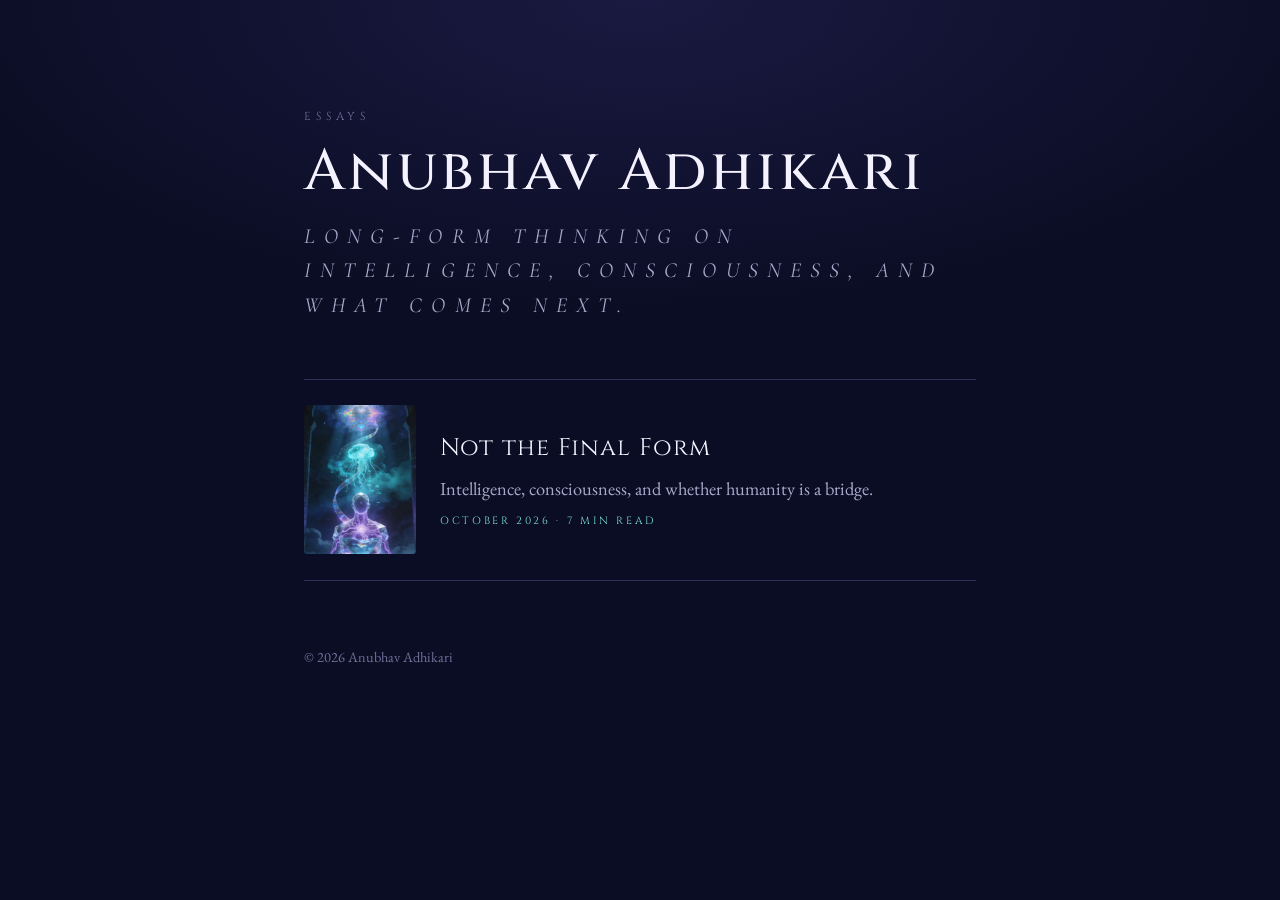
==== index.html @ cbd443fd "Publish essays site with "Not the Final Form" Co-Authored-By: Claude Opus 5.5 (1M context) <noreply@" ====
<!doctype html>
<html lang="en">
<head>
<meta charset="utf-8">
<meta name="viewport" content="width=device-width, initial-scale=1, viewport-fit=cover">
<title>Essays by Anubhav Adhikari</title>
<meta name="description" content="Long-form essays by Anubhav Adhikari on intelligence, consciousness, and technology.">
<link rel="preconnect" href="https://fonts.googleapis.com">
<link rel="preconnect" href="https://fonts.gstatic.com" crossorigin>
<link rel="stylesheet" href="https://fonts.googleapis.com/css2?family=Cinzel:wght@400;500&family=Cormorant+Garamond:ital@1&family=EB+Garamond:wght@400;500&display=swap">
<style>
:root {
  --night: #0b0d24; --ink: #d9dcef; --ink-soft: #a6abcb; --ink-faint: #6d7299;
  --violet: #b9a4ff; --teal: #7fe3e0; --rule: rgba(185, 164, 255, 0.22);
  --display: "Cinzel", "Times New Roman", serif;
  --quote: "Cormorant Garamond", Garamond, serif;
  --body: "EB Garamond", Garamond, Georgia, serif;
  color-scheme: dark;
}
* { box-sizing: border-box; }
body {
  margin: 0; min-height: 100vh;
  background: var(--night);
  background-image: radial-gradient(ellipse 80% 50% at 50% 0%, rgba(80, 70, 170, 0.22), transparent 70%);
  color: var(--ink); font-family: var(--body); font-size: 1.15rem; line-height: 1.6;
  -webkit-font-smoothing: antialiased;
}
.wrap { max-width: 44rem; margin: 0 auto; padding: clamp(4rem, 12vh, 8rem) 16px 4rem; }
header p { font-family: var(--display); font-size: 0.72rem; letter-spacing: 0.42em; text-transform: uppercase; color: var(--ink-faint); margin: 0 0 1rem; }
h1 { font-family: var(--display); font-weight: 500; font-size: clamp(2.2rem, 1.6rem + 3vw, 3.6rem); letter-spacing: 0.06em; line-height: 1.05; margin: 0; color: #f4f2ff; }
.intro { font-family: var(--quote); font-style: italic; font-size: 1.35rem; color: var(--ink-soft); margin: 1rem 0 0; }
ul { list-style: none; margin: 3.5rem 0 0; padding: 0; border-top: 1px solid var(--rule); }
li { border-bottom: 1px solid var(--rule); }
.essay { display: grid; grid-template-columns: 7rem 1fr; gap: 1.5rem; padding: 1.6rem 0; color: inherit; text-decoration: none; align-items: center; }
.essay img { width: 100%; aspect-ratio: 3 / 4; object-fit: cover; border-radius: 3px; }
.essay h2 { font-family: var(--display); font-weight: 400; font-size: 1.5rem; letter-spacing: 0.05em; margin: 0; color: #f4f2ff; }
.essay p { margin: 0.4rem 0 0; color: var(--ink-soft); }
.essay small { display: block; margin-top: 0.6rem; font-family: var(--display); font-size: 0.66rem; letter-spacing: 0.25em; text-transform: uppercase; color: var(--teal); }
.essay:hover h2, .essay:focus-visible h2 { color: var(--violet); }
.essay:focus-visible { outline: 2px solid var(--teal); outline-offset: 4px; }
footer { margin-top: 4rem; font-size: 0.9rem; color: var(--ink-faint); }
@media (max-width: 480px) { .essay { grid-template-columns: 5rem 1fr; gap: 1rem; } }
</style>
</head>
<body>
<div class="wrap">
  <header>
    <p>Essays</p>
    <h1>Anubhav Adhikari</h1>
    <p class="intro">Long-form thinking on intelligence, consciousness, and what comes next.</p>
  </header>
  <ul>
    <li>
      <a class="essay" href="not-the-final-form/">
        <img src="not-the-final-form/img/cover.jpg" alt="">
        <div>
          <h2>Not the Final Form</h2>
          <p>Intelligence, consciousness, and whether humanity is a bridge.</p>
          <small>October 2026 · 7 min read</small>
        </div>
      </a>
    </li>
  </ul>
  <footer>© 2026 Anubhav Adhikari</footer>
</div>
</body>
</html>
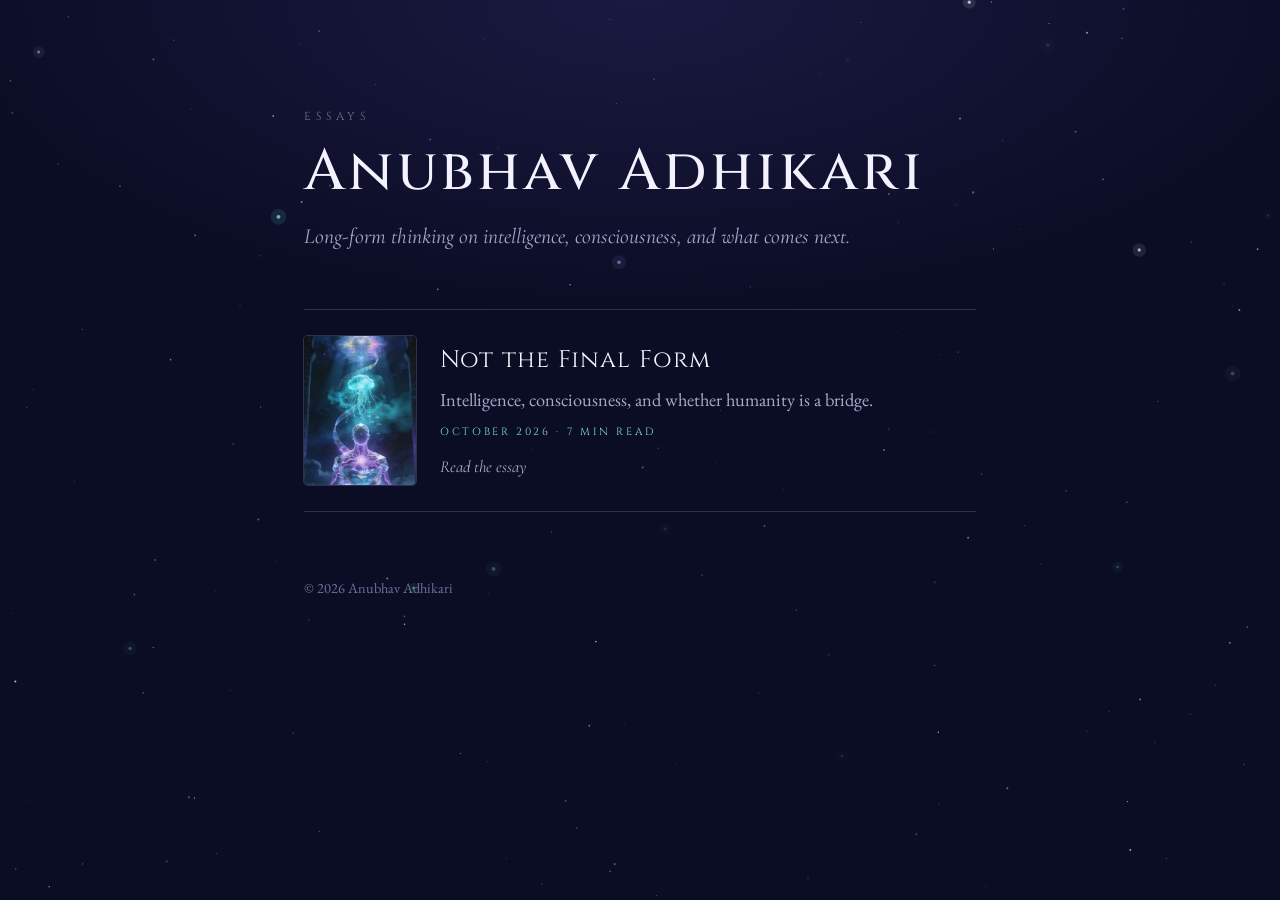
==== commit dae212b5: "Improve the reading experience: entrance, starfield, reader bar, sharing Adds a shared experience la" ====
--- a/index.html
+++ b/index.html
@@ -5,6 +5,12 @@
 <meta name="viewport" content="width=device-width, initial-scale=1, viewport-fit=cover">
 <title>Essays by Anubhav Adhikari</title>
 <meta name="description" content="Long-form essays by Anubhav Adhikari on intelligence, consciousness, and technology.">
+<link rel="icon" href="data:image/svg+xml,%3Csvg xmlns=%22http://www.w3.org/2000/svg%22 viewBox=%220 0 32 32%22%3E%3Crect width=%2232%22 height=%2232%22 rx=%227%22 fill=%22%230b0d24%22/%3E%3Cpath d=%22M16 4c1 7 5 11 12 12-7 1-11 5-12 12-1-7-5-11-12-12 7-1 11-5 12-12z%22 fill=%22%23b9a4ff%22/%3E%3C/svg%3E">
+<meta name="theme-color" content="#0b0d24">
+<meta property="og:title" content="Essays by Anubhav Adhikari">
+<meta property="og:description" content="Long-form essays on intelligence, consciousness, and what comes next.">
+<meta property="og:image" content="https://anubhavlfc.github.io/AI-and-Consciousness/not-the-final-form/img/og.jpg">
+<meta name="twitter:card" content="summary_large_image">
 <link rel="preconnect" href="https://fonts.googleapis.com">
 <link rel="preconnect" href="https://fonts.gstatic.com" crossorigin>
 <link rel="stylesheet" href="https://fonts.googleapis.com/css2?family=Cinzel:wght@400;500&family=Cormorant+Garamond:ital@1&family=EB+Garamond:wght@400;500&display=swap">
@@ -26,7 +32,7 @@
   -webkit-font-smoothing: antialiased;
 }
 .wrap { max-width: 44rem; margin: 0 auto; padding: clamp(4rem, 12vh, 8rem) 16px 4rem; }
-header p { font-family: var(--display); font-size: 0.72rem; letter-spacing: 0.42em; text-transform: uppercase; color: var(--ink-faint); margin: 0 0 1rem; }
+header p:first-child { font-family: var(--display); font-size: 0.72rem; letter-spacing: 0.42em; text-transform: uppercase; color: var(--ink-faint); margin: 0 0 1rem; }
 h1 { font-family: var(--display); font-weight: 500; font-size: clamp(2.2rem, 1.6rem + 3vw, 3.6rem); letter-spacing: 0.06em; line-height: 1.05; margin: 0; color: #f4f2ff; }
 .intro { font-family: var(--quote); font-style: italic; font-size: 1.35rem; color: var(--ink-soft); margin: 1rem 0 0; }
 ul { list-style: none; margin: 3.5rem 0 0; padding: 0; border-top: 1px solid var(--rule); }
@@ -39,10 +45,33 @@
 .essay:hover h2, .essay:focus-visible h2 { color: var(--violet); }
 .essay:focus-visible { outline: 2px solid var(--teal); outline-offset: 4px; }
 footer { margin-top: 4rem; font-size: 0.9rem; color: var(--ink-faint); }
+
+.sky { position: fixed; inset: 0; z-index: 0; pointer-events: none; }
+.sky canvas.stars { position: absolute; }
+.wrap { position: relative; z-index: 1; }
+
+/* entrance */
+header > p:first-child { animation: xp-rise 0.9s 0.2s ease-out both; }
+h1 { animation: xp-focus 1.8s 0.35s cubic-bezier(.2,.7,.2,1) both; }
+.intro { animation: xp-rise 1s 1.2s ease-out both; }
+ul { animation: xp-rise 1.1s 1.6s ease-out both; }
+
+/* essay card */
+.essay { position: relative; padding-inline: 1rem; margin-inline: -1rem; border-radius: 10px; transition: background 0.35s; }
+.essay:hover, .essay:focus-visible { background: rgba(185, 164, 255, 0.06); }
+.essay figure { margin: 0; overflow: hidden; border-radius: 4px; box-shadow: 0 0 0 1px var(--rule); transition: box-shadow 0.4s; }
+.essay img { display: block; border-radius: 0; transition: transform 0.9s cubic-bezier(.2,.7,.2,1); }
+.essay:hover img, .essay:focus-visible img { transform: scale(1.07); }
+.essay:hover figure, .essay:focus-visible figure { box-shadow: 0 0 0 1px var(--violet), 0 0 30px rgba(185, 164, 255, 0.35); }
+.essay .go { display: inline-block; margin-top: 0.8rem; font-family: var(--quote); font-style: italic; font-size: 1.05rem; color: var(--ink-soft); transition: color 0.3s, transform 0.3s; }
+.essay:hover .go, .essay:focus-visible .go { color: #fff; transform: translateX(4px); }
+@media (prefers-reduced-motion: reduce) { .essay img, .essay .go { transition: none; } }
 @media (max-width: 480px) { .essay { grid-template-columns: 5rem 1fr; gap: 1rem; } }
 </style>
+<link rel="stylesheet" href="assets/experience.css">
 </head>
 <body>
+<div class="sky" aria-hidden="true"><canvas class="stars"></canvas></div>
 <div class="wrap">
   <header>
     <p>Essays</p>
@@ -52,16 +81,18 @@
   <ul>
     <li>
       <a class="essay" href="not-the-final-form/">
-        <img src="not-the-final-form/img/cover.jpg" alt="">
+        <figure><img src="not-the-final-form/img/cover.jpg" alt=""></figure>
         <div>
           <h2>Not the Final Form</h2>
           <p>Intelligence, consciousness, and whether humanity is a bridge.</p>
           <small>October 2026 · 7 min read</small>
+          <span class="go">Read the essay</span>
         </div>
       </a>
     </li>
   </ul>
   <footer>© 2026 Anubhav Adhikari</footer>
 </div>
+<script src="assets/experience.js" defer></script>
 </body>
 </html>
--- a/assets/experience.css
+++ b/assets/experience.css
@@ -0,0 +1,180 @@
+/* Reading experience layer shared by every page: starfield, hero entrance,
+   reader bar, share sheet, and quote sharing. Pages define the color and
+   font tokens (--night, --ink, --violet, --teal, --display, ...). */
+
+/* ---------- starfield ---------- */
+canvas.stars {
+  position: absolute; inset: 0; width: 100%; height: 100%;
+  pointer-events: none; z-index: 0;
+}
+.hero > div, .hero > .byline, .hero > .cue { position: relative; z-index: 1; }
+
+/* ---------- hero entrance (one orchestrated moment) ---------- */
+@keyframes xp-settle { from { transform: scale(1.09); opacity: 0; } to { transform: scale(1); opacity: 1; } }
+@keyframes xp-rise { from { opacity: 0; transform: translateY(14px); } to { opacity: 1; transform: none; } }
+@keyframes xp-focus {
+  from { opacity: 0; letter-spacing: 0.32em; filter: blur(14px); }
+  to { opacity: 1; letter-spacing: 0.06em; filter: blur(0); }
+}
+@keyframes xp-bob { 0%, 100% { transform: translateY(0); } 50% { transform: translateY(6px); } }
+
+.hero img { animation: xp-settle 2.6s cubic-bezier(.2,.7,.2,1) both; will-change: transform; }
+.hero .kicker { animation: xp-rise 1s 0.3s ease-out both; }
+.hero h1 { animation: xp-focus 1.9s 0.45s cubic-bezier(.2,.7,.2,1) both; }
+.hero .sub { animation: xp-rise 1.1s 1.5s ease-out both; }
+.hero .byline { animation: xp-rise 1.1s 1.9s ease-out both; }
+.hero .cue { animation: xp-rise 1s 2.4s ease-out both; }
+
+.cue {
+  display: inline-grid; justify-items: center; gap: 0.5rem;
+  margin-top: 1.6rem;
+  color: var(--ink-soft); text-decoration: none;
+  font-family: var(--quote); font-style: italic; font-size: 1.05rem;
+}
+.cue svg { width: 18px; height: 18px; animation: xp-bob 2.4s 3.4s ease-in-out infinite; }
+.cue:hover { color: #fff; }
+
+/* ---------- reader bar ---------- */
+.readerbar {
+  position: fixed; left: 0; right: 0; top: 0; z-index: 20;
+  padding-top: env(safe-area-inset-top, 0px);
+  background: rgba(9, 10, 30, 0.78);
+  -webkit-backdrop-filter: blur(14px) saturate(140%);
+  backdrop-filter: blur(14px) saturate(140%);
+  border-bottom: 1px solid var(--rule);
+  transform: translateY(-110%);
+  transition: transform 0.45s cubic-bezier(.2,.7,.2,1);
+}
+.readerbar[data-visible="true"] { transform: none; }
+.readerbar .rb-row {
+  max-width: 60rem; margin: 0 auto; padding: 0.55rem 16px;
+  display: flex; align-items: center; gap: 0.9rem;
+}
+.rb-home {
+  display: grid; place-items: center; width: 2rem; height: 2rem; flex: none;
+  color: var(--violet); text-decoration: none; border-radius: 50%;
+}
+.rb-home svg { width: 16px; height: 16px; }
+.rb-home:hover { color: #fff; background: rgba(185, 164, 255, 0.12); }
+.rb-chapter {
+  flex: 1; min-width: 0;
+  display: flex; align-items: baseline; gap: 0.7rem;
+  background: none; border: 0; padding: 0.3rem 0; cursor: pointer; text-align: left;
+  color: var(--ink); font: inherit;
+}
+.rb-num { font-family: var(--display); color: var(--violet); font-size: 0.85rem; min-width: 2.2rem; }
+.rb-title {
+  font-family: var(--display); font-size: 0.8rem; letter-spacing: 0.14em; text-transform: uppercase;
+  white-space: nowrap; overflow: hidden; text-overflow: ellipsis;
+}
+.rb-caret { width: 10px; height: 10px; flex: none; align-self: center; color: var(--ink-faint); transition: transform 0.25s; }
+.rb-chapter[aria-expanded="true"] .rb-caret { transform: rotate(180deg); }
+.rb-left { font-size: 0.85rem; color: var(--ink-faint); white-space: nowrap; font-variant-numeric: tabular-nums; }
+.rb-share, .xp-btn {
+  font: inherit; font-family: var(--display); font-size: 0.68rem; letter-spacing: 0.2em; text-transform: uppercase;
+  color: var(--ink); background: transparent; border: 1px solid var(--rule); border-radius: 999px;
+  padding: 0.5rem 1rem; cursor: pointer; white-space: nowrap;
+  transition: border-color 0.2s, color 0.2s, background 0.2s;
+}
+.rb-share:hover, .xp-btn:hover { border-color: var(--violet); color: #fff; background: rgba(185, 164, 255, 0.08); }
+.rb-progress { position: absolute; left: 0; right: 0; bottom: -1px; height: 2px; }
+.rb-progress span {
+  display: block; height: 100%; transform-origin: left; transform: scaleX(0);
+  background: linear-gradient(90deg, var(--teal), var(--violet));
+  box-shadow: 0 0 10px rgba(127, 227, 224, 0.6);
+}
+@media (max-width: 560px) {
+  .rb-left { display: none; }
+  .rb-num { min-width: 0; }
+}
+
+.rb-toc {
+  max-width: 60rem; margin: 0 auto; padding: 0.4rem 16px 1rem;
+}
+.rb-toc ol { list-style: none; margin: 0; padding: 0; display: grid; grid-template-columns: repeat(auto-fill, minmax(15rem, 1fr)); gap: 0 2rem; }
+.rb-toc a {
+  display: grid; grid-template-columns: 2.4rem 1fr; padding: 0.45rem 0;
+  color: var(--ink-soft); text-decoration: none;
+  font-family: var(--display); font-size: 0.78rem; letter-spacing: 0.12em; text-transform: uppercase;
+}
+.rb-toc a span:first-child { color: var(--violet); }
+.rb-toc a[aria-current="true"] { color: #fff; }
+.rb-toc a[aria-current="true"] span:first-child { color: var(--teal); }
+.rb-toc a:hover { color: #fff; }
+
+/* ---------- share sheet ---------- */
+.xp-sheet {
+  position: fixed; z-index: 40; right: 16px; top: calc(3.8rem + env(safe-area-inset-top, 0px));
+  width: min(20rem, calc(100vw - 32px));
+  background: #14163a; border: 1px solid var(--rule); border-radius: 10px;
+  box-shadow: 0 24px 60px rgba(0, 0, 0, 0.55), 0 0 0 1px rgba(255, 255, 255, 0.02) inset;
+  padding: 0.6rem;
+  animation: xp-rise 0.25s ease-out both;
+}
+.xp-sheet p {
+  margin: 0.3rem 0.5rem 0.6rem; font-family: var(--quote); font-style: italic; font-size: 1rem; line-height: 1.35;
+  color: var(--ink-soft); display: -webkit-box; -webkit-line-clamp: 3; -webkit-box-orient: vertical; overflow: hidden;
+}
+.xp-sheet a, .xp-sheet button {
+  display: flex; align-items: center; gap: 0.8rem; width: 100%;
+  padding: 0.65rem 0.6rem; border-radius: 6px;
+  background: none; border: 0; cursor: pointer; text-align: left;
+  font: inherit; font-size: 1rem; color: var(--ink); text-decoration: none;
+}
+.xp-sheet a:hover, .xp-sheet button:hover, .xp-sheet a:focus-visible, .xp-sheet button:focus-visible { background: rgba(185, 164, 255, 0.1); color: #fff; }
+.xp-sheet svg { width: 18px; height: 18px; flex: none; color: var(--violet); }
+
+/* ---------- quote sharing ---------- */
+.pull { position: relative; }
+.pull .xp-quote {
+  position: absolute; left: 50%; bottom: -0.4rem; transform: translateX(-50%);
+  display: inline-flex; align-items: center; gap: 0.45rem;
+  font-family: var(--body); font-style: normal; font-size: 0.8rem; letter-spacing: 0.02em;
+  color: var(--ink-faint); background: var(--night); border: 1px solid var(--rule); border-radius: 999px;
+  padding: 0.3rem 0.8rem; cursor: pointer;
+  opacity: 0; transition: opacity 0.25s, color 0.2s, border-color 0.2s;
+}
+.pull .xp-quote svg { width: 13px; height: 13px; }
+.pull:hover .xp-quote, .pull:focus-within .xp-quote { opacity: 1; }
+.pull .xp-quote:hover { color: #fff; border-color: var(--violet); }
+@media (hover: none) { .pull .xp-quote { opacity: 0.85; } }
+
+/* ---------- progression: light travelling down the ladder ---------- */
+@keyframes xp-travel { 0% { top: 1rem; opacity: 0; } 8% { opacity: 1; } 92% { opacity: 1; } 100% { top: calc(100% - 1rem); opacity: 0; } }
+.steps::after {
+  content: ""; position: absolute; left: calc(0.45rem - 3px); width: 7px; height: 7px; border-radius: 50%;
+  background: #fff; box-shadow: 0 0 12px 3px rgba(127, 227, 224, 0.8);
+  animation: xp-travel 7s ease-in-out infinite;
+}
+
+/* ---------- paintings settle as they arrive ---------- */
+figure.plate { overflow: hidden; }
+figure.plate img, .coda img { transition: transform 2.4s cubic-bezier(.2,.7,.2,1); }
+.xp-js figure.plate:not(.xp-in) img, .xp-js .coda:not(.xp-in) img { transform: scale(1.06); }
+
+/* ---------- end of essay ---------- */
+.endnote {
+  max-width: 36rem; margin: 0 auto; padding: 4rem 16px 1rem; text-align: center;
+}
+.endnote h2 {
+  font-family: var(--quote); font-style: italic; font-weight: 400;
+  font-size: clamp(1.4rem, 1.2rem + 1vw, 1.8rem); color: #eeeaff; margin: 0 0 0.5rem; text-wrap: balance;
+}
+.endnote p { color: var(--ink-soft); margin: 0 0 1.6rem; }
+.endnote .xp-actions { display: flex; flex-wrap: wrap; justify-content: center; gap: 0.6rem; }
+.endnote .xp-actions a { text-decoration: none; display: inline-flex; align-items: center; }
+
+/* toast */
+.xp-toast {
+  position: fixed; left: 50%; bottom: calc(1.5rem + env(safe-area-inset-bottom, 0px)); z-index: 50;
+  transform: translateX(-50%);
+  background: #f4f2ff; color: #14163a; border-radius: 999px; padding: 0.55rem 1.2rem;
+  font-size: 0.95rem; box-shadow: 0 10px 30px rgba(0, 0, 0, 0.4);
+  animation: xp-rise 0.25s ease-out both;
+}
+
+@media (prefers-reduced-motion: reduce) {
+  *, *::before, *::after { animation: none !important; transition: none !important; }
+  .steps::after { display: none; }
+  .xp-js figure.plate:not(.xp-in) img, .xp-js .coda:not(.xp-in) img { transform: none; }
+}
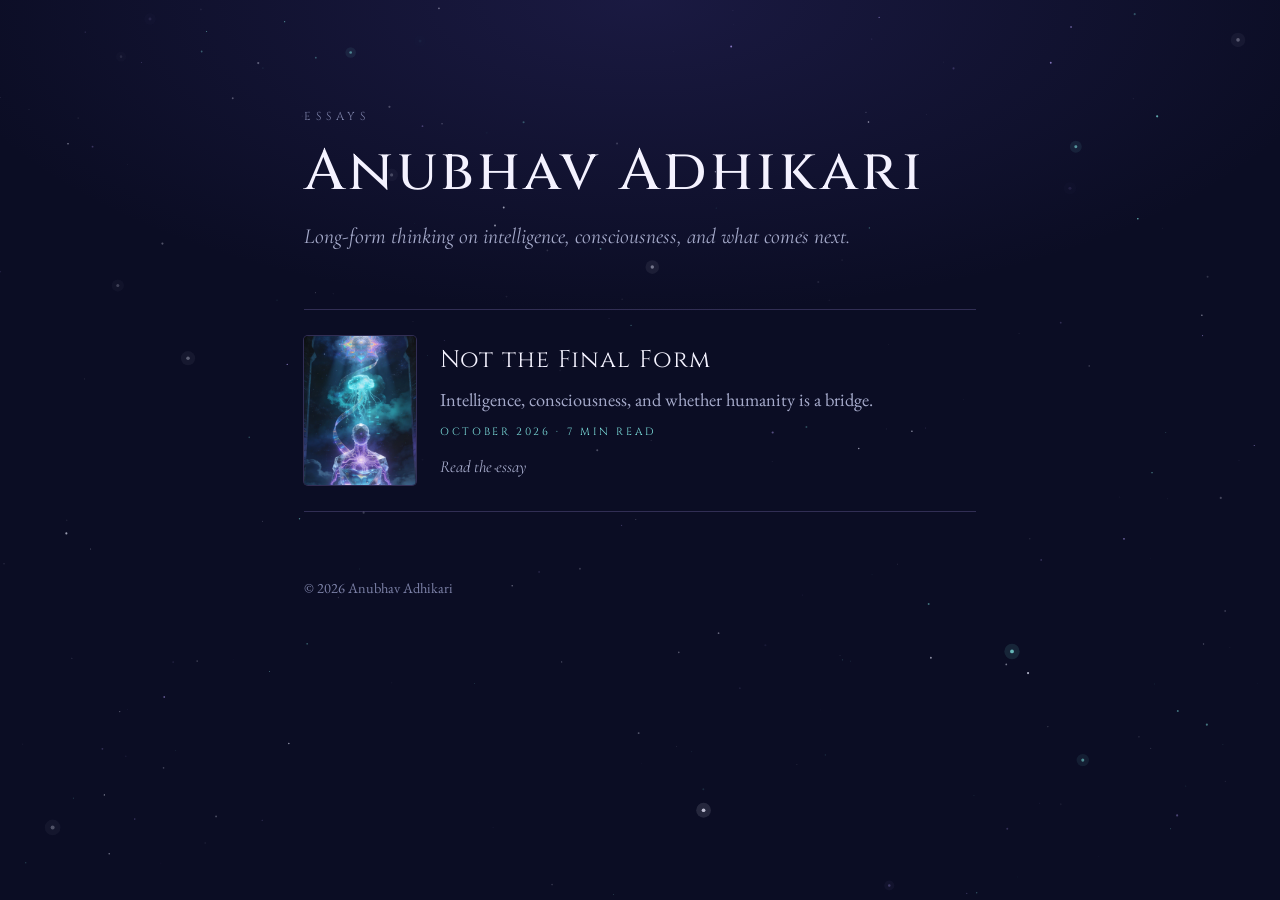
==== commit ff89a105: "Add ui-ux-pro-max skill and apply its accessibility and performance checks - Raise faint text contra" ====
--- a/index.html
+++ b/index.html
@@ -16,7 +16,7 @@
 <link rel="stylesheet" href="https://fonts.googleapis.com/css2?family=Cinzel:wght@400;500&family=Cormorant+Garamond:ital@1&family=EB+Garamond:wght@400;500&display=swap">
 <style>
 :root {
-  --night: #0b0d24; --ink: #d9dcef; --ink-soft: #a6abcb; --ink-faint: #6d7299;
+  --night: #0b0d24; --ink: #d9dcef; --ink-soft: #a6abcb; --ink-faint: #7d82a8;
   --violet: #b9a4ff; --teal: #7fe3e0; --rule: rgba(185, 164, 255, 0.22);
   --display: "Cinzel", "Times New Roman", serif;
   --quote: "Cormorant Garamond", Garamond, serif;
--- a/assets/experience.css
+++ b/assets/experience.css
@@ -43,9 +43,16 @@
   backdrop-filter: blur(14px) saturate(140%);
   border-bottom: 1px solid var(--rule);
   transform: translateY(-110%);
-  transition: transform 0.45s cubic-bezier(.2,.7,.2,1);
+  visibility: hidden;
+  /* exit runs faster than enter; visibility keeps the hidden bar out of the tab order */
+  transition: transform 0.28s cubic-bezier(.4,0,1,1), visibility 0s linear 0.28s;
 }
-.readerbar[data-visible="true"] { transform: none; }
+.readerbar[data-visible="true"] {
+  transform: none; visibility: visible;
+  transition: transform 0.45s cubic-bezier(.2,.7,.2,1), visibility 0s;
+}
+/* keep anchored chapters and focused elements clear of the reader bar */
+html { scroll-padding-top: calc(4.5rem + env(safe-area-inset-top, 0px)); }
 .readerbar .rb-row {
   max-width: 60rem; margin: 0 auto; padding: 0.55rem 16px;
   display: flex; align-items: center; gap: 0.9rem;
